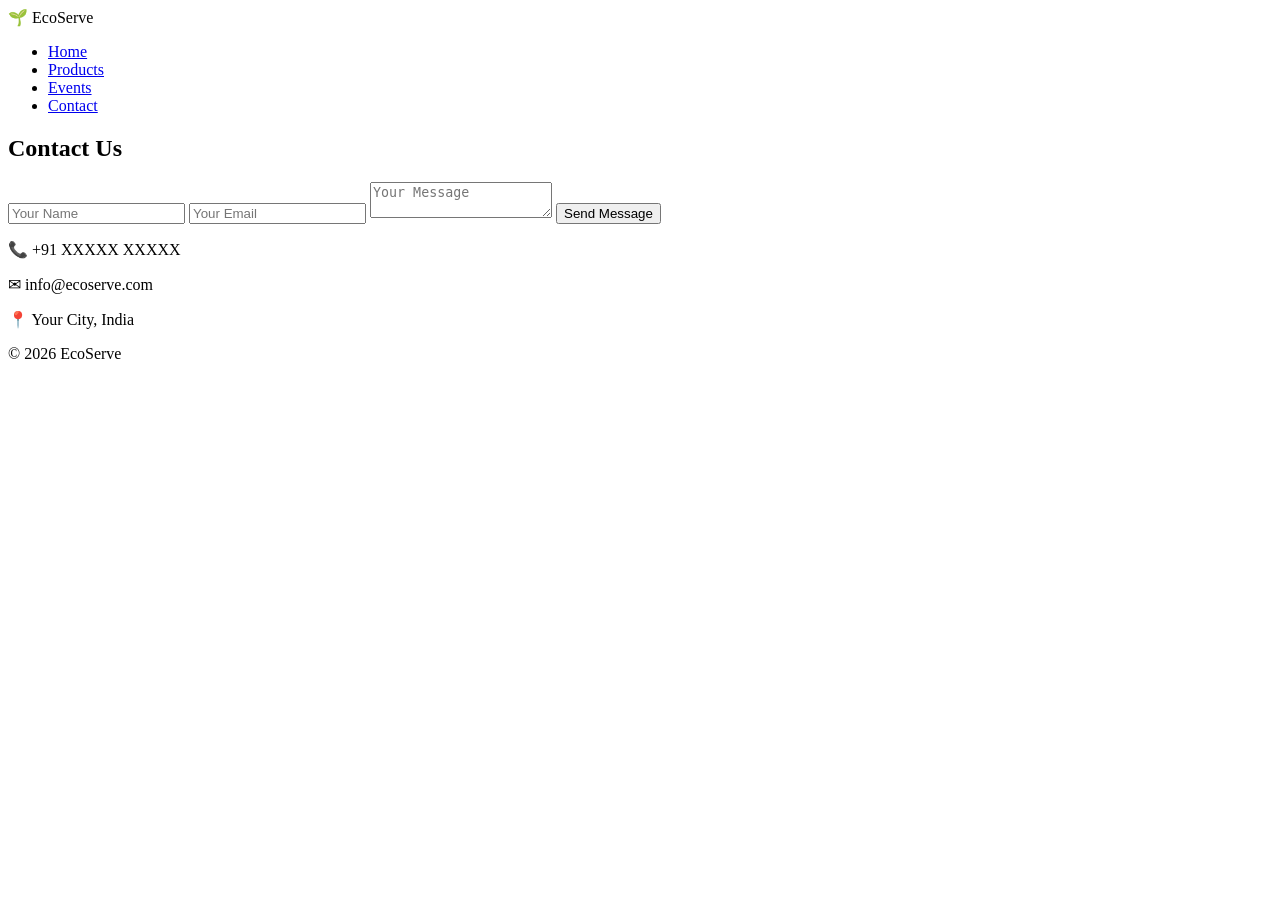
==== contact.html @ 6ba3df32 "Add files via upload" ====
<!DOCTYPE html>
<html lang="en">
<head>
<meta charset="UTF-8">
<meta name="viewport" content="width=device-width, initial-scale=1.0">
<title>Contact - EcoServe</title>
<link rel="stylesheet" href="css/style.css">
</head>
<body>

<header>
<nav>
<div class="logo">🌱 EcoServe</div>

<ul>
<li><a href="index.html">Home</a></li>
<li><a href="products.html">Products</a></li>
<li><a href="events.html">Events</a></li>
<li><a href="contact.html">Contact</a></li>
</ul>
</nav>
</header>

<section class="contact">

<h1>Contact Us</h1>

<form>
<input type="text" placeholder="Your Name">
<input type="email" placeholder="Your Email">
<textarea placeholder="Your Message"></textarea>
<button type="submit">Send Message</button>
</form>

<div class="contact-info">
<p>📞 +91 XXXXX XXXXX</p>
<p>✉ info@ecoserve.com</p>
<p>📍 Your City, India</p>
</div>

</section>

<footer>
<p>© 2026 EcoServe</p>
</footer>

</body>
</html>
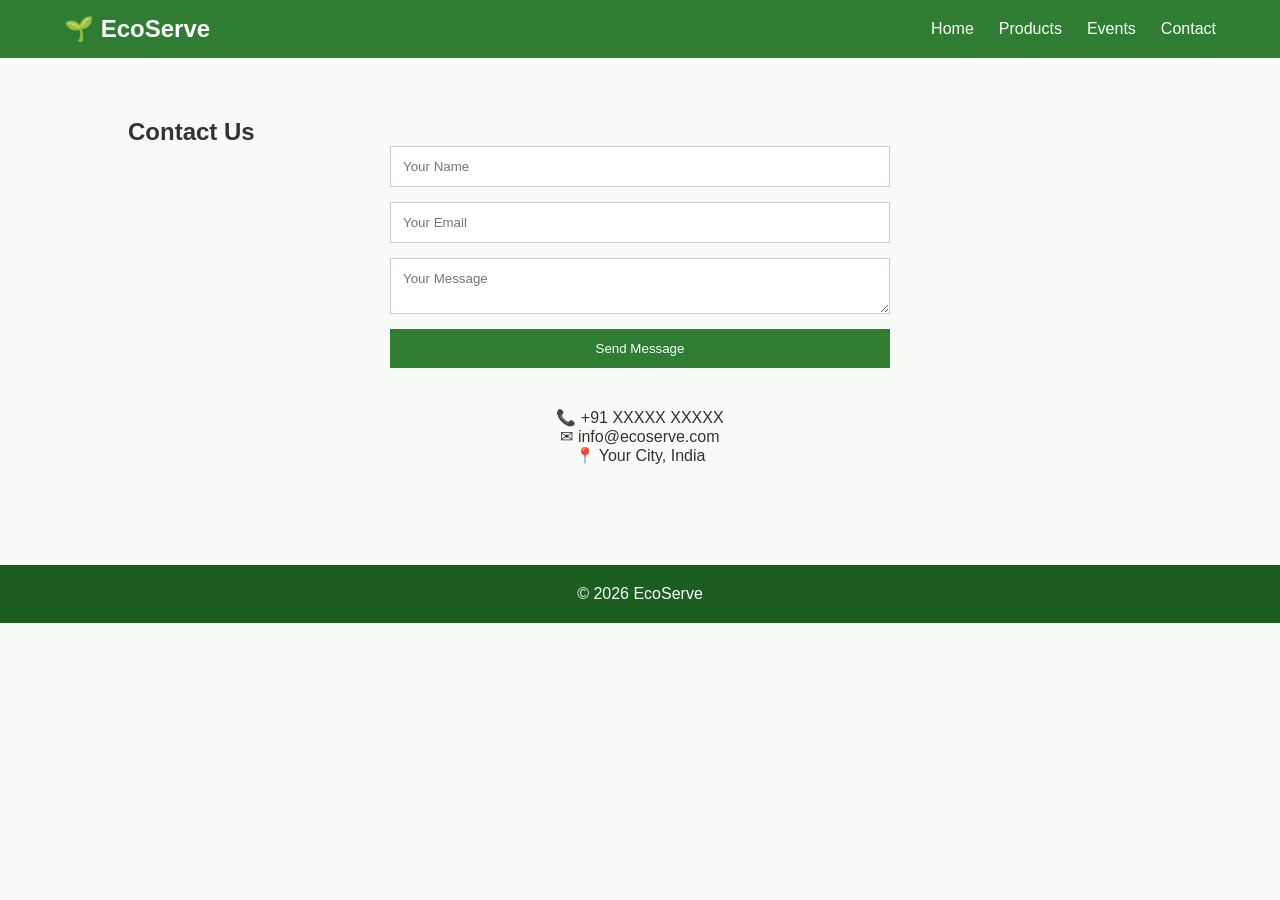
==== commit 130a6e89: "Update contact.html" ====
--- a/contact.html
+++ b/contact.html
@@ -4,7 +4,7 @@
 <meta charset="UTF-8">
 <meta name="viewport" content="width=device-width, initial-scale=1.0">
 <title>Contact - EcoServe</title>
-<link rel="stylesheet" href="css/style.css">
+<link rel="stylesheet" href="style.css">
 </head>
 <body>
 
@@ -45,4 +45,4 @@
 </footer>
 
 </body>
-</html>+</html>
--- a/style.css
+++ b/style.css
@@ -0,0 +1,132 @@
+*{
+margin:0;
+padding:0;
+box-sizing:border-box;
+font-family:Arial,sans-serif;
+}
+
+body{
+background:#f8faf8;
+color:#333;
+}
+
+header{
+background:#2e7d32;
+padding:15px 5%;
+}
+
+nav{
+display:flex;
+justify-content:space-between;
+align-items:center;
+}
+
+.logo{
+font-size:24px;
+font-weight:bold;
+color:white;
+}
+
+nav ul{
+display:flex;
+gap:25px;
+list-style:none;
+}
+
+nav a{
+color:white;
+text-decoration:none;
+}
+
+.hero{
+padding:100px 20px;
+text-align:center;
+background:linear-gradient(
+135deg,
+#e8f5e9,
+#c8e6c9
+);
+}
+
+.hero h1{
+font-size:48px;
+margin-bottom:20px;
+}
+
+.hero p{
+font-size:20px;
+margin-bottom:25px;
+}
+
+.btn{
+background:#2e7d32;
+color:white;
+padding:12px 25px;
+text-decoration:none;
+border-radius:5px;
+}
+
+.about,
+.products,
+.contact,
+.categories{
+padding:60px 10%;
+}
+
+.grid{
+display:grid;
+grid-template-columns:
+repeat(auto-fit,minmax(220px,1fr));
+gap:20px;
+margin-top:30px;
+}
+
+.card{
+background:white;
+padding:25px;
+border-radius:10px;
+box-shadow:
+0 2px 8px rgba(0,0,0,.1);
+text-align:center;
+}
+
+.page-title{
+padding:60px;
+text-align:center;
+background:#e8f5e9;
+}
+
+form{
+display:flex;
+flex-direction:column;
+gap:15px;
+max-width:500px;
+margin:auto;
+}
+
+input,
+textarea{
+padding:12px;
+border:1px solid #ccc;
+}
+
+button{
+background:#2e7d32;
+color:white;
+border:none;
+padding:12px;
+cursor:pointer;
+}
+
+.contact-info{
+margin-top:40px;
+text-align:center;
+}
+
+footer{
+background:#1b5e20;
+color:white;
+text-align:center;
+padding:20px;
+margin-top:40px;
+}
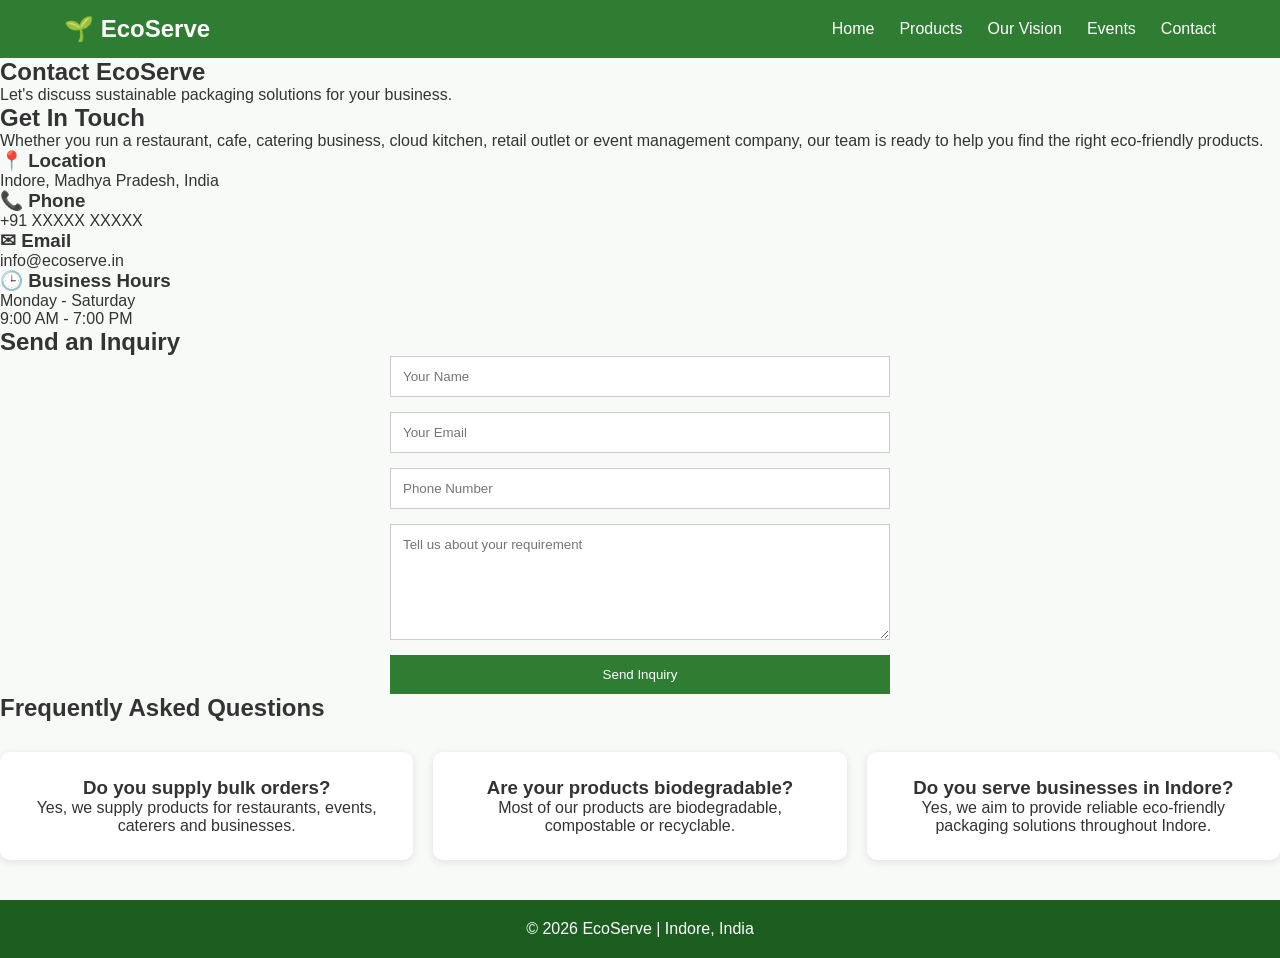
==== commit cdf90ce9: "Update contact.html" ====
--- a/contact.html
+++ b/contact.html
@@ -1,48 +1,146 @@
 <!DOCTYPE html>
+
 <html lang="en">
+
 <head>
 <meta charset="UTF-8">
 <meta name="viewport" content="width=device-width, initial-scale=1.0">
-<title>Contact - EcoServe</title>
+<title>Contact Us - EcoServe</title>
 <link rel="stylesheet" href="style.css">
 </head>
+
 <body>
 
 <header>
 <nav>
-<div class="logo">🌱 EcoServe</div>
+
+<div class="logo">
+🌱 EcoServe
+</div>
 
 <ul>
 <li><a href="index.html">Home</a></li>
 <li><a href="products.html">Products</a></li>
+<li><a href="vision.html">Our Vision</a></li>
 <li><a href="events.html">Events</a></li>
 <li><a href="contact.html">Contact</a></li>
 </ul>
+
 </nav>
 </header>
 
-<section class="contact">
+<section class="page-banner">
 
-<h1>Contact Us</h1>
+<h1>Contact EcoServe</h1>
+
+<p>
+Let's discuss sustainable packaging solutions for your business.
+</p>
+
+</section>
+
+<section class="contact-section">
+
+<div class="contact-container">
+
+<div class="contact-info-box">
+
+<h2>Get In Touch</h2>
+
+<p>
+Whether you run a restaurant, cafe, catering business,
+cloud kitchen, retail outlet or event management company,
+our team is ready to help you find the right eco-friendly products.
+</p>
+
+<div class="info-item">
+<h3>📍 Location</h3>
+<p>Indore, Madhya Pradesh, India</p>
+</div>
+
+<div class="info-item">
+<h3>📞 Phone</h3>
+<p>+91 XXXXX XXXXX</p>
+</div>
+
+<div class="info-item">
+<h3>✉ Email</h3>
+<p>info@ecoserve.in</p>
+</div>
+
+<div class="info-item">
+<h3>🕒 Business Hours</h3>
+<p>Monday - Saturday</p>
+<p>9:00 AM - 7:00 PM</p>
+</div>
+
+</div>
+
+<div class="contact-form-box">
+
+<h2>Send an Inquiry</h2>
 
 <form>
-<input type="text" placeholder="Your Name">
-<input type="email" placeholder="Your Email">
-<textarea placeholder="Your Message"></textarea>
-<button type="submit">Send Message</button>
+
+<input type="text" placeholder="Your Name" required>
+
+<input type="email" placeholder="Your Email" required>
+
+<input type="tel" placeholder="Phone Number">
+
+<textarea rows="6" placeholder="Tell us about your requirement"></textarea>
+
+<button type="submit">
+Send Inquiry
+</button>
+
 </form>
 
-<div class="contact-info">
-<p>📞 +91 XXXXX XXXXX</p>
-<p>✉ info@ecoserve.com</p>
-<p>📍 Your City, India</p>
+</div>
+
+</div>
+
+</section>
+
+<section class="faq-section">
+
+<h2>Frequently Asked Questions</h2>
+
+<div class="grid">
+
+<div class="card">
+<h3>Do you supply bulk orders?</h3>
+<p>
+Yes, we supply products for restaurants,
+events, caterers and businesses.
+</p>
+</div>
+
+<div class="card">
+<h3>Are your products biodegradable?</h3>
+<p>
+Most of our products are biodegradable,
+compostable or recyclable.
+</p>
+</div>
+
+<div class="card">
+<h3>Do you serve businesses in Indore?</h3>
+<p>
+Yes, we aim to provide reliable eco-friendly
+packaging solutions throughout Indore.
+</p>
+</div>
+
 </div>
 
 </section>
 
 <footer>
-<p>© 2026 EcoServe</p>
+<p>© 2026 EcoServe | Indore, India</p>
 </footer>
+
+<script src="script.js"></script>
 
 </body>
 </html>
